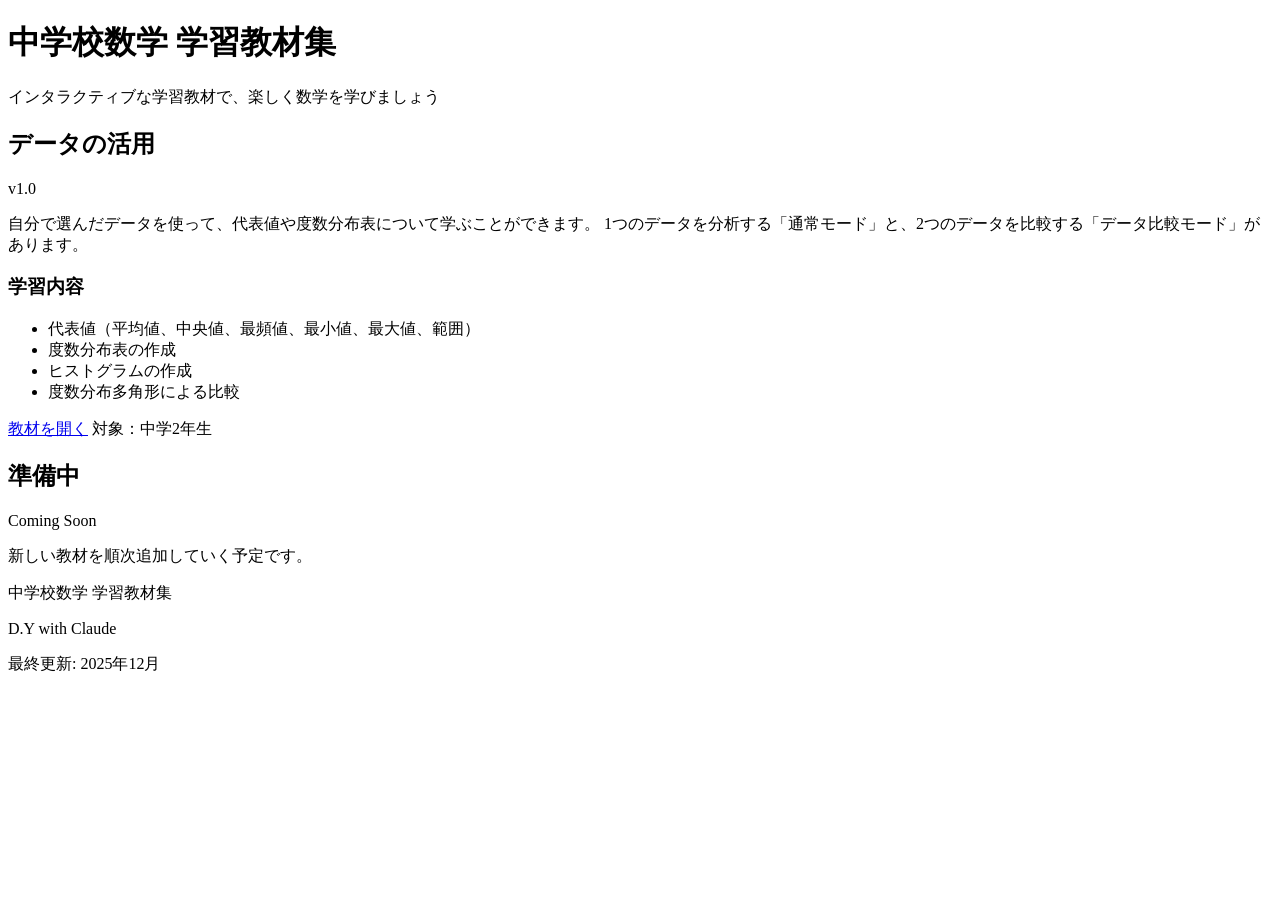
==== index.html @ 1d1778e4 "Initial commit: データの活用教材" ====
<!DOCTYPE html>
<html lang="ja">
<head>
    <meta charset="UTF-8">
    <meta name="viewport" content="width=device-width, initial-scale=1.0">
    <title>中学校数学 学習教材集</title>
    <link rel="stylesheet" href="style_top.css">
</head>
<body>
    <div class="container">
        <!-- ヘッダー -->
        <header class="header">
            <h1>中学校数学 学習教材集</h1>
            <p class="header-description">インタラクティブな学習教材で、楽しく数学を学びましょう</p>
        </header>

        <!-- 教材リスト -->
        <main class="materials-container">
            <section class="material-card">
                <div class="material-header">
                    <h2>データの活用</h2>
                    <span class="badge">v1.0</span>
                </div>
                <p class="material-description">
                    自分で選んだデータを使って、代表値や度数分布表について学ぶことができます。
                    1つのデータを分析する「通常モード」と、2つのデータを比較する「データ比較モード」があります。
                </p>
                <div class="material-features">
                    <h3>学習内容</h3>
                    <ul>
                        <li>代表値（平均値、中央値、最頻値、最小値、最大値、範囲）</li>
                        <li>度数分布表の作成</li>
                        <li>ヒストグラムの作成</li>
                        <li>度数分布多角形による比較</li>
                    </ul>
                </div>
                <div class="material-footer">
                    <a href="data-analysis/index.html" class="btn-primary">教材を開く</a>
                    <span class="material-info">対象：中学2年生</span>
                </div>
            </section>

            <!-- 今後の教材用のプレースホルダー -->
            <section class="material-card coming-soon">
                <div class="material-header">
                    <h2>準備中</h2>
                    <span class="badge badge-secondary">Coming Soon</span>
                </div>
                <p class="material-description">
                    新しい教材を順次追加していく予定です。
                </p>
            </section>
        </main>

        <!-- フッター -->
        <footer class="footer">
            <p>中学校数学 学習教材集</p>
            <p>D.Y with Claude</p>
            <p class="update-info">最終更新: 2025年12月</p>
        </footer>
    </div>
</body>
</html>
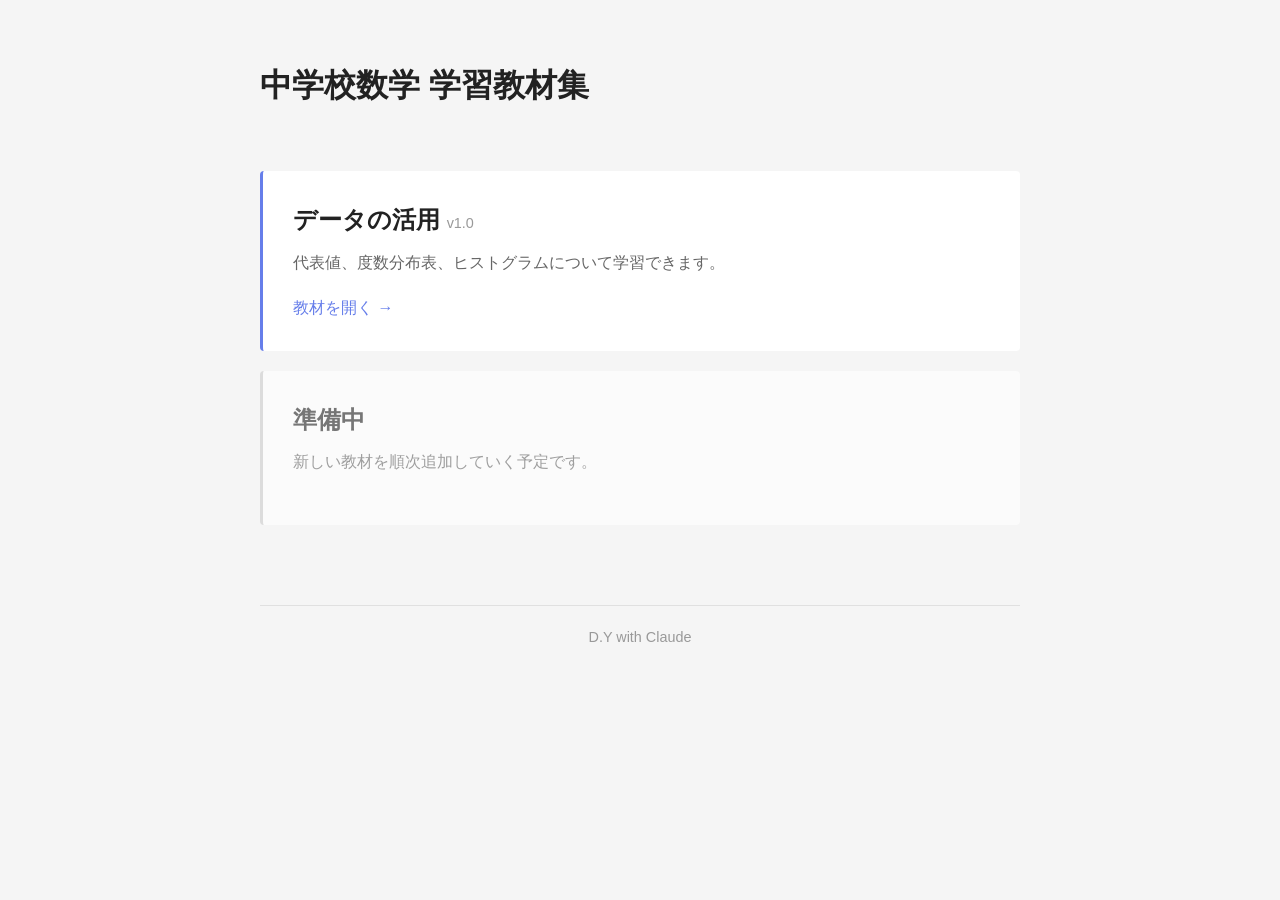
==== commit 61949fb1: "Add index page and gitignore - インデックスページ（シンプル・ミニマルデザイン）を追加 - .gitignoreでバックアップファイルと一時ファイルを除外 - GitHu" ====
--- a/index.html
+++ b/index.html
@@ -4,59 +4,29 @@
     <meta charset="UTF-8">
     <meta name="viewport" content="width=device-width, initial-scale=1.0">
     <title>中学校数学 学習教材集</title>
-    <link rel="stylesheet" href="style_top.css">
+    <link rel="stylesheet" href="style.css">
 </head>
 <body>
     <div class="container">
-        <!-- ヘッダー -->
-        <header class="header">
+        <header>
             <h1>中学校数学 学習教材集</h1>
-            <p class="header-description">インタラクティブな学習教材で、楽しく数学を学びましょう</p>
         </header>
 
-        <!-- 教材リスト -->
-        <main class="materials-container">
-            <section class="material-card">
-                <div class="material-header">
-                    <h2>データの活用</h2>
-                    <span class="badge">v1.0</span>
-                </div>
-                <p class="material-description">
-                    自分で選んだデータを使って、代表値や度数分布表について学ぶことができます。
-                    1つのデータを分析する「通常モード」と、2つのデータを比較する「データ比較モード」があります。
-                </p>
-                <div class="material-features">
-                    <h3>学習内容</h3>
-                    <ul>
-                        <li>代表値（平均値、中央値、最頻値、最小値、最大値、範囲）</li>
-                        <li>度数分布表の作成</li>
-                        <li>ヒストグラムの作成</li>
-                        <li>度数分布多角形による比較</li>
-                    </ul>
-                </div>
-                <div class="material-footer">
-                    <a href="data-analysis/index.html" class="btn-primary">教材を開く</a>
-                    <span class="material-info">対象：中学2年生</span>
-                </div>
-            </section>
+        <main>
+            <div class="material">
+                <h2>データの活用 <span class="version">v1.0</span></h2>
+                <p>代表値、度数分布表、ヒストグラムについて学習できます。</p>
+                <a href="data-analysis/index.html">教材を開く →</a>
+            </div>
 
-            <!-- 今後の教材用のプレースホルダー -->
-            <section class="material-card coming-soon">
-                <div class="material-header">
-                    <h2>準備中</h2>
-                    <span class="badge badge-secondary">Coming Soon</span>
-                </div>
-                <p class="material-description">
-                    新しい教材を順次追加していく予定です。
-                </p>
-            </section>
+            <div class="material coming-soon">
+                <h2>準備中</h2>
+                <p>新しい教材を順次追加していく予定です。</p>
+            </div>
         </main>
 
-        <!-- フッター -->
-        <footer class="footer">
-            <p>中学校数学 学習教材集</p>
+        <footer>
             <p>D.Y with Claude</p>
-            <p class="update-info">最終更新: 2025年12月</p>
         </footer>
     </div>
 </body>
--- a/style.css
+++ b/style.css
@@ -0,0 +1,120 @@
+/* ========================================
+   シンプル・ミニマルデザイン
+   ======================================== */
+
+* {
+    margin: 0;
+    padding: 0;
+    box-sizing: border-box;
+}
+
+body {
+    font-family: -apple-system, BlinkMacSystemFont, 'Segoe UI', 'Yu Gothic', sans-serif;
+    background: #f5f5f5;
+    color: #333;
+    line-height: 1.6;
+}
+
+.container {
+    max-width: 800px;
+    margin: 0 auto;
+    padding: 60px 20px;
+}
+
+/* ========================================
+   ヘッダー
+   ======================================== */
+header {
+    margin-bottom: 60px;
+}
+
+h1 {
+    font-size: 2em;
+    font-weight: 600;
+    color: #222;
+}
+
+/* ========================================
+   教材リスト
+   ======================================== */
+main {
+    margin-bottom: 80px;
+}
+
+.material {
+    background: white;
+    padding: 30px;
+    margin-bottom: 20px;
+    border-radius: 4px;
+    border-left: 3px solid #667eea;
+    transition: box-shadow 0.2s;
+}
+
+.material:hover {
+    box-shadow: 0 2px 8px rgba(0, 0, 0, 0.1);
+}
+
+.material.coming-soon {
+    border-left-color: #ccc;
+    opacity: 0.6;
+}
+
+.material h2 {
+    font-size: 1.5em;
+    font-weight: 600;
+    margin-bottom: 10px;
+    color: #222;
+}
+
+.version {
+    font-size: 0.6em;
+    color: #999;
+    font-weight: 400;
+}
+
+.material p {
+    color: #666;
+    margin-bottom: 20px;
+}
+
+.material a {
+    color: #667eea;
+    text-decoration: none;
+    font-weight: 500;
+}
+
+.material a:hover {
+    text-decoration: underline;
+}
+
+/* ========================================
+   フッター
+   ======================================== */
+footer {
+    text-align: center;
+    color: #999;
+    font-size: 0.9em;
+    padding: 20px 0;
+    border-top: 1px solid #e0e0e0;
+}
+
+/* ========================================
+   レスポンシブ
+   ======================================== */
+@media (max-width: 768px) {
+    .container {
+        padding: 40px 16px;
+    }
+
+    h1 {
+        font-size: 1.5em;
+    }
+
+    .material {
+        padding: 20px;
+    }
+
+    .material h2 {
+        font-size: 1.3em;
+    }
+}
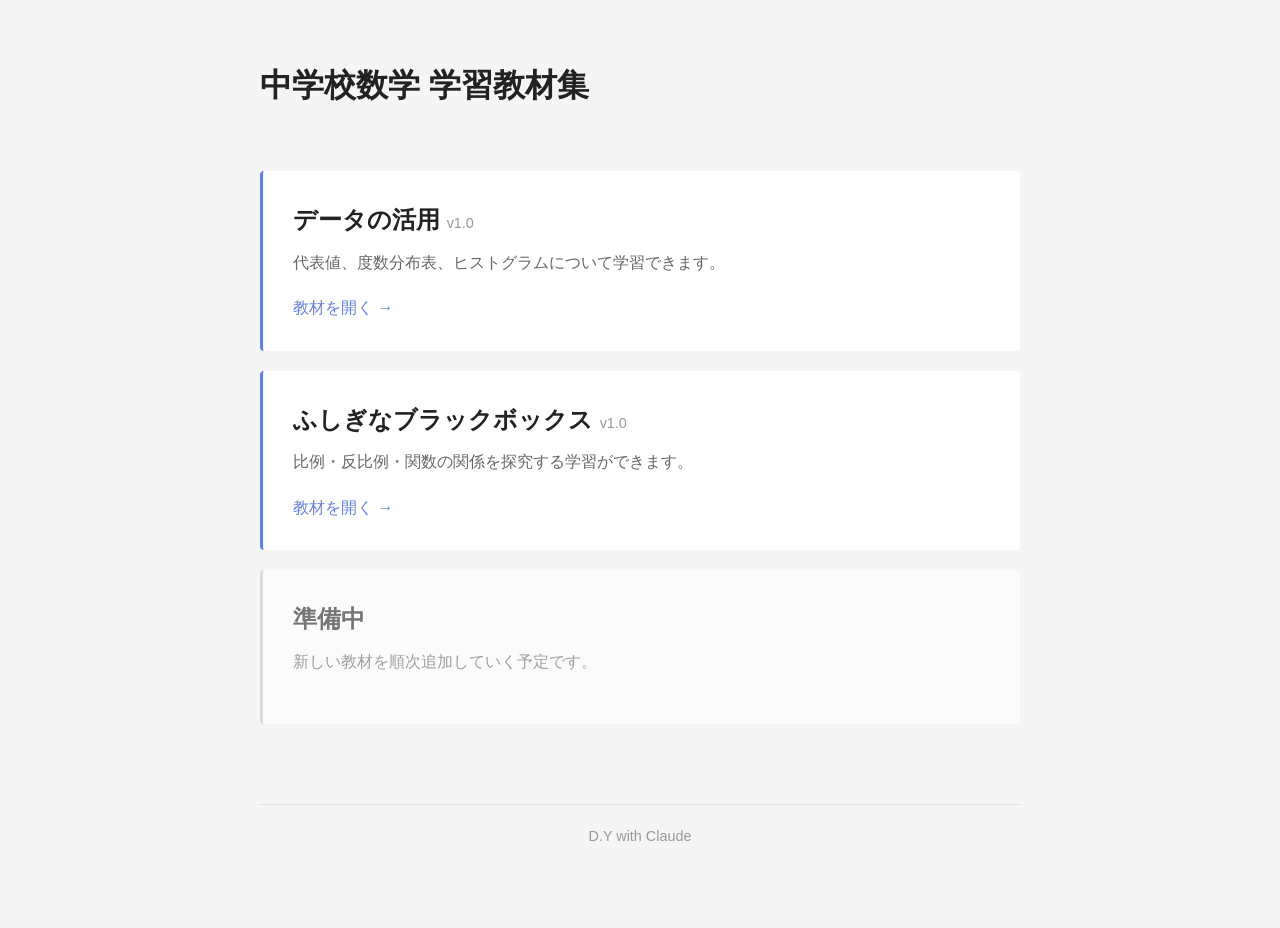
==== commit 48fbeba9: "Add function blackbox learning material - 新しい教材「ふしぎなブラックボックス」を追加 - 比例・反比例・関数の学習教材 - モダンなデザインとアニメーション" ====
--- a/index.html
+++ b/index.html
@@ -19,6 +19,12 @@
                 <a href="data-analysis/index.html">教材を開く →</a>
             </div>
 
+            <div class="material">
+                <h2>ふしぎなブラックボックス <span class="version">v1.0</span></h2>
+                <p>比例・反比例・関数の関係を探究する学習ができます。</p>
+                <a href="function-blackbox/index.html">教材を開く →</a>
+            </div>
+
             <div class="material coming-soon">
                 <h2>準備中</h2>
                 <p>新しい教材を順次追加していく予定です。</p>
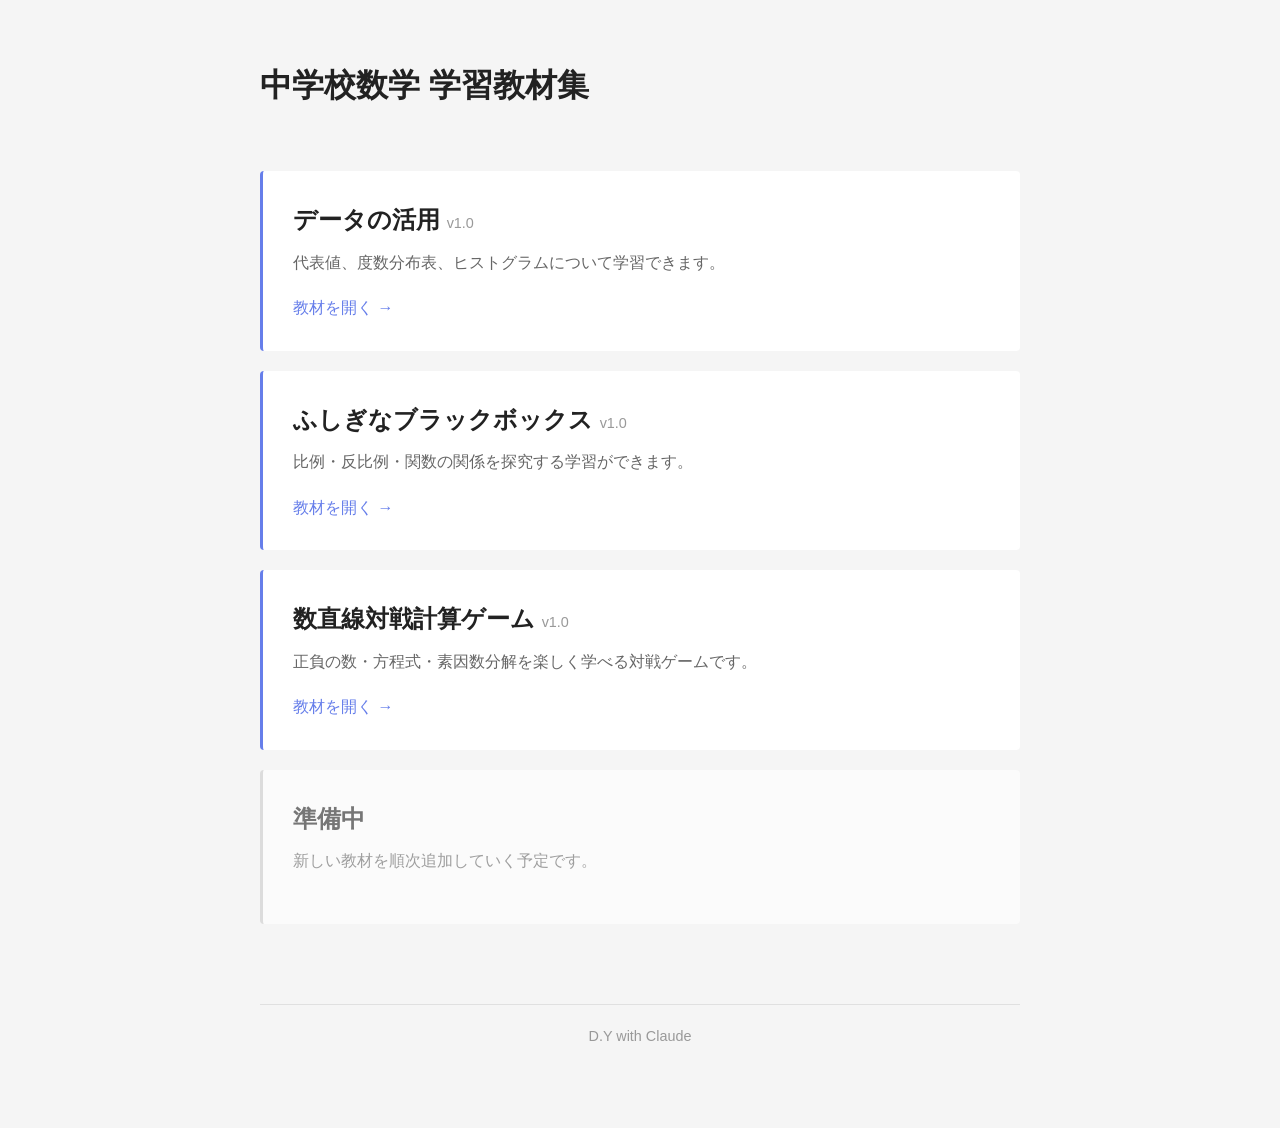
==== commit 0173dbe3: "Add number line battle calculation game - 新しい教材「数直線対戦計算ゲーム」を追加 - 正負の数・一次方程式・素因数分解の学習ゲーム - 完全な実装:   -" ====
--- a/index.html
+++ b/index.html
@@ -25,6 +25,12 @@
                 <a href="function-blackbox/index.html">教材を開く →</a>
             </div>
 
+            <div class="material">
+                <h2>数直線対戦計算ゲーム <span class="version">v1.0</span></h2>
+                <p>正負の数・方程式・素因数分解を楽しく学べる対戦ゲームです。</p>
+                <a href="kazutarou-dentetsu/index.html">教材を開く →</a>
+            </div>
+
             <div class="material coming-soon">
                 <h2>準備中</h2>
                 <p>新しい教材を順次追加していく予定です。</p>
